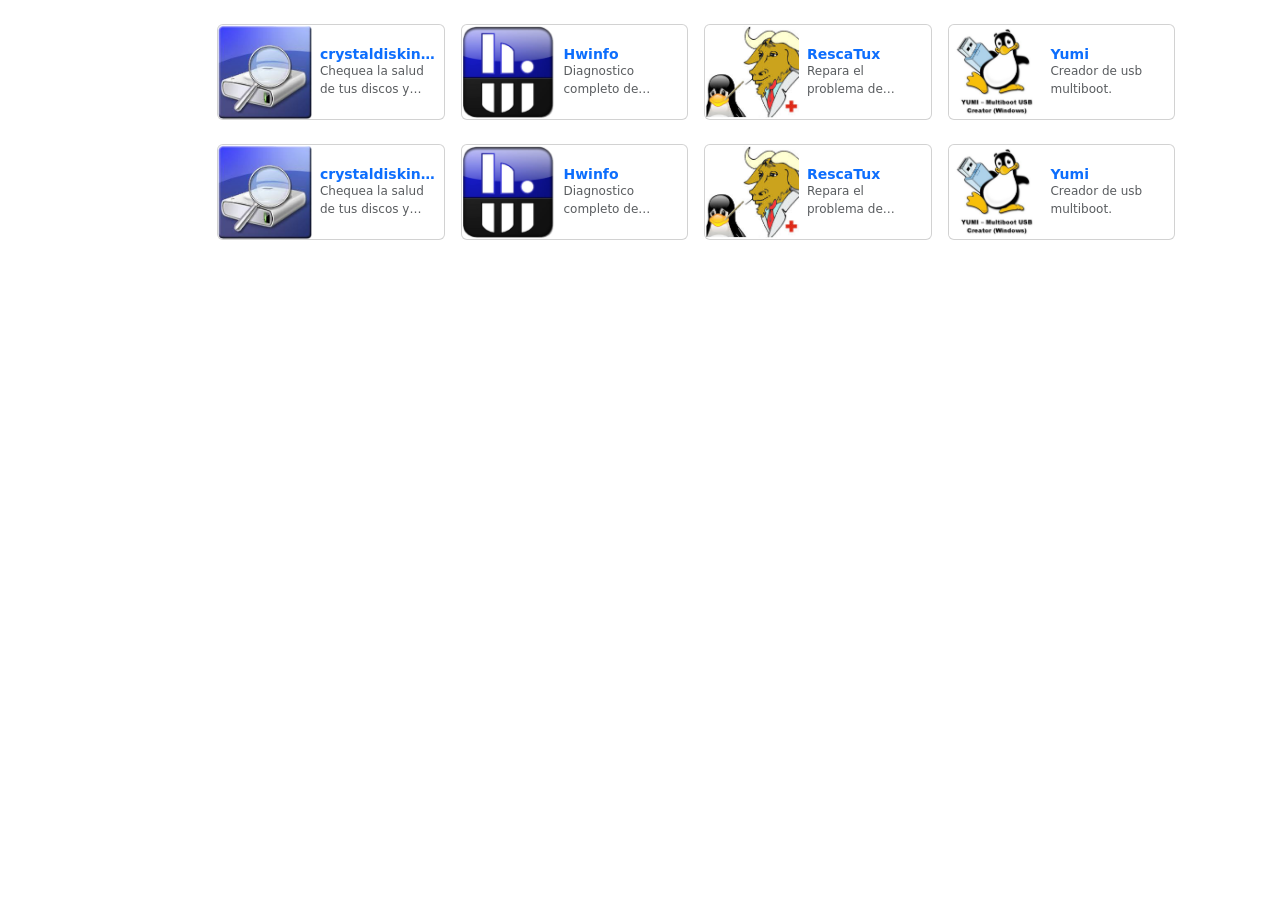
==== proyectoW/prCards.html @ 9b749b4a "Add files via upload" ====
<!DOCTYPE html>
<html lang="es">

<head>
    <meta charset="UTF-8">
    <meta name="viewport" content="width=device-width, initial-scale=1.0">
    <link rel="stylesheet" href="style2.css">
    <link href="https://cdn.jsdelivr.net/npm/bootstrap@5.3.8/dist/css/bootstrap.min.css" rel="stylesheet">
    <link href="https://fonts.googleapis.com/css2?family=Audiowide&family=Iceland&display=swap" rel="stylesheet">
    <script src="https://cdn.jsdelivr.net/npm/bootstrap@5.3.8/dist/js/bootstrap.bundle.min.js"></script>
    <title>tb2</title>
</head>

<body><!-- El contenedor limita el ancho total a 990px y lo centra -->
    <div class="container my-4" style="max-width: 990px;">
        <div class="pe-2" style="max-height: 320px; overflow-y: auto; overflow-x: hidden;">
            <div class="row g-3">

                <!-- Tarjeta 1 -->
                <div class="col-12 col-sm-6 col-lg-3">
                    <div class="card h-100 overflow-hidden">
                        <div class="row g-0 align-items-center h-100">
                            <!-- Imagen a la izquierda (ocupa el 40% de la tarjeta) -->
                            <div class="col-5">
                                <img src="assets/cinfo.png" class="img-fluid w-100 h-100"
                                    style="object-fit: cover; min-height: 80px;" alt="Logo 1">
                            </div>
                            <!-- Texto a la derecha (ocupa el 60% de la tarjeta) -->
                            <div class="col-7">
                                <div class="card-body p-2">
                                    <h6 class="card-title m-0">
                                        <a href="#"
                                            class="text-decoration-none fw-bold small text-truncate d-block">crystaldiskinfo</a>
                                    </h6>
                                    <p class="card-text text-muted mb-0"
                                        style="font-size: 0.75rem; display: -webkit-box; -webkit-line-clamp: 2; -webkit-box-orient: vertical; overflow: hidden;">
                                        Chequea la salud de tus discos y pendrives.</p>
                                </div>
                            </div>
                        </div>
                    </div>
                </div>

                <!-- Tarjeta 2 -->
                <div class="col-12 col-sm-6 col-lg-3">
                    <div class="card h-100 overflow-hidden">
                        <div class="row g-0 align-items-center h-100">
                            <div class="col-5">
                                <img src="assets/hwinfo.png" class="img-fluid w-100 h-100"
                                    style="object-fit: cover; min-height: 80px;" alt="Logo 2">
                            </div>
                            <div class="col-7">
                                <div class="card-body p-2">
                                    <h6 class="card-title m-0">
                                        <a href="#"
                                            class="text-decoration-none fw-bold small text-truncate d-block">Hwinfo</a>
                                    </h6>
                                    <p class="card-text text-muted mb-0"
                                        style="font-size: 0.75rem; display: -webkit-box; -webkit-line-clamp: 2; -webkit-box-orient: vertical; overflow: hidden;">
                                        Diagnostico completo de hardware y sensores</p>
                                </div>
                            </div>
                        </div>
                    </div>
                </div>

                <!-- Tarjeta 3 -->
                <div class="col-12 col-sm-6 col-lg-3">
                    <div class="card h-100 overflow-hidden">
                        <div class="row g-0 align-items-center h-100">
                            <div class="col-5">
                                <img src="assets/rescatux.png" class="img-fluid w-100 h-100"
                                    style="object-fit: cover; min-height: 80px;" alt="Logo 3">
                            </div>
                            <div class="col-7">
                                <div class="card-body p-2">
                                    <h6 class="card-title m-0">
                                        <a href="#"
                                            class="text-decoration-none fw-bold small text-truncate d-block">RescaTux</a>
                                    </h6>
                                    <p class="card-text text-muted mb-0"
                                        style="font-size: 0.75rem; display: -webkit-box; -webkit-line-clamp: 2; -webkit-box-orient: vertical; overflow: hidden;">
                                        Repara el problema de arranque de tu equipo.</p>
                                </div>
                            </div>
                        </div>
                    </div>
                </div>

                <!-- Tarjeta 4 -->
                <div class="col-12 col-sm-6 col-lg-3">
                    <div class="card h-100 overflow-hidden">
                        <div class="row g-0 align-items-center h-100">
                            <div class="col-5">
                                <img src="assets/yumi.png" class="img-fluid w-100 h-100"
                                    style="object-fit: cover; min-height: 80px;" alt="Logo 4">
                            </div>
                            <div class="col-7">
                                <div class="card-body p-2">
                                    <h6 class="card-title m-0">
                                        <a href="#"
                                            class="text-decoration-none fw-bold small text-truncate d-block">Yumi</a>
                                    </h6>
                                    <p class="card-text text-muted mb-0"
                                        style="font-size: 0.75rem; display: -webkit-box; -webkit-line-clamp: 2; -webkit-box-orient: vertical; overflow: hidden;">
                                        Creador de usb multiboot.</p>
                                </div>
                            </div>
                        </div>
                    </div>
                </div>

            </div>
        </div>

    </div>
    <div class="container my-4" style="max-width: 990px;">
        <div class="pe-2" style="max-height: 320px; overflow-y: auto; overflow-x: hidden;">
            <div class="row g-3">

                <!-- Tarjeta 1 -->
                <div class="col-12 col-sm-6 col-lg-3">
                    <div class="card h-100 overflow-hidden">
                        <div class="row g-0 align-items-center h-100">
                            <!-- Imagen a la izquierda (ocupa el 40% de la tarjeta) -->
                            <div class="col-5">
                                <img src="assets/cinfo.png" class="img-fluid w-100 h-100"
                                    style="object-fit: cover; min-height: 80px;" alt="Logo 1">
                            </div>
                            <!-- Texto a la derecha (ocupa el 60% de la tarjeta) -->
                            <div class="col-7">
                                <div class="card-body p-2">
                                    <h6 class="card-title m-0">
                                        <a href="#"
                                            class="text-decoration-none fw-bold small text-truncate d-block">crystaldiskinfo</a>
                                    </h6>
                                    <p class="card-text text-muted mb-0"
                                        style="font-size: 0.75rem; display: -webkit-box; -webkit-line-clamp: 2; -webkit-box-orient: vertical; overflow: hidden;">
                                        Chequea la salud de tus discos y pendrives.</p>
                                </div>
                            </div>
                        </div>
                    </div>
                </div>

                <!-- Tarjeta 2 -->
                <div class="col-12 col-sm-6 col-lg-3">
                    <div class="card h-100 overflow-hidden">
                        <div class="row g-0 align-items-center h-100">
                            <div class="col-5">
                                <img src="assets/hwinfo.png" class="img-fluid w-100 h-100"
                                    style="object-fit: cover; min-height: 80px;" alt="Logo 2">
                            </div>
                            <div class="col-7">
                                <div class="card-body p-2">
                                    <h6 class="card-title m-0">
                                        <a href="#"
                                            class="text-decoration-none fw-bold small text-truncate d-block">Hwinfo</a>
                                    </h6>
                                    <p class="card-text text-muted mb-0"
                                        style="font-size: 0.75rem; display: -webkit-box; -webkit-line-clamp: 2; -webkit-box-orient: vertical; overflow: hidden;">
                                        Diagnostico completo de hardware y sensores</p>
                                </div>
                            </div>
                        </div>
                    </div>
                </div>

                <!-- Tarjeta 3 -->
                <div class="col-12 col-sm-6 col-lg-3">
                    <div class="card h-100 overflow-hidden">
                        <div class="row g-0 align-items-center h-100">
                            <div class="col-5">
                                <img src="assets/rescatux.png" class="img-fluid w-100 h-100"
                                    style="object-fit: cover; min-height: 80px;" alt="Logo 3">
                            </div>
                            <div class="col-7">
                                <div class="card-body p-2">
                                    <h6 class="card-title m-0">
                                        <a href="#"
                                            class="text-decoration-none fw-bold small text-truncate d-block">RescaTux</a>
                                    </h6>
                                    <p class="card-text text-muted mb-0"
                                        style="font-size: 0.75rem; display: -webkit-box; -webkit-line-clamp: 2; -webkit-box-orient: vertical; overflow: hidden;">
                                        Repara el problema de arranque de tu equipo.</p>
                                </div>
                            </div>
                        </div>
                    </div>
                </div>

                <!-- Tarjeta 4 -->
                <div class="col-12 col-sm-6 col-lg-3">
                    <div class="card h-100 overflow-hidden">
                        <div class="row g-0 align-items-center h-100">
                            <div class="col-5">
                                <img src="assets/yumi.png" class="img-fluid w-100 h-100"
                                    style="object-fit: cover; min-height: 80px;" alt="Logo 4">
                            </div>
                            <div class="col-7">
                                <div class="card-body p-2">
                                    <h6 class="card-title m-0">
                                        <a href="#"
                                            class="text-decoration-none fw-bold small text-truncate d-block">Yumi</a>
                                    </h6>
                                    <p class="card-text text-muted mb-0"
                                        style="font-size: 0.75rem; display: -webkit-box; -webkit-line-clamp: 2; -webkit-box-orient: vertical; overflow: hidden;">
                                        Creador de usb multiboot.</p>
                                </div>
                            </div>
                        </div>
                    </div>
                </div>

            </div>
        </div>

    </div>
</body>

</html>
---- proyectoW/style2.css ----
body {
    width: 1400px;
    background-color: aquamarine;
}

header {
    display: flex;
    border: 1px solid;
    height: 50px;
    width: 1200px;
    justify-self: center;
}

.logos {
    display: block;
    width: 80px;
    height: 50px;

    margin-left: 10px;
}

.logos img {
    width: 100%;
    object-fit: contain;

}

header h1 {
    display: flex;
    align-items: center;
    margin-left: 50px;

}

header navbar {
    display: flex;
    flex-direction: row;
    justify-content: space-around;
    margin-left: 150px;
    gap: 50px;

}

header navbar a {
    text-decoration: none;
    margin-top: 20px;

}

.submenu {
    display: flex !important;
    flex-wrap: nowrap !important;
    overflow-x: auto !important;
    gap: 12px;
    padding-top: 4px;
    padding-bottom: 16px;
    width: 1200px;
    height: 150px;

    margin: 0 auto;
    background-color: black;
    white-space: nowrap;
    /* Evita que las tarjetas salten de línea */
   
}

.containerWeb {
    display: none;
    margin-left: 5px;
}

.containerUtils {
    flex-shrink: 0 !important;
  width: calc(25% - 9px);
  min-width: 250px;
  height: 90px;
  
}

.containerUtils .foto {
    width: 100px;
    height: 100px;
}

iframe {
    display: flex;
    margin: 0 auto;
    width: 1200px;
    height: 750px;
}
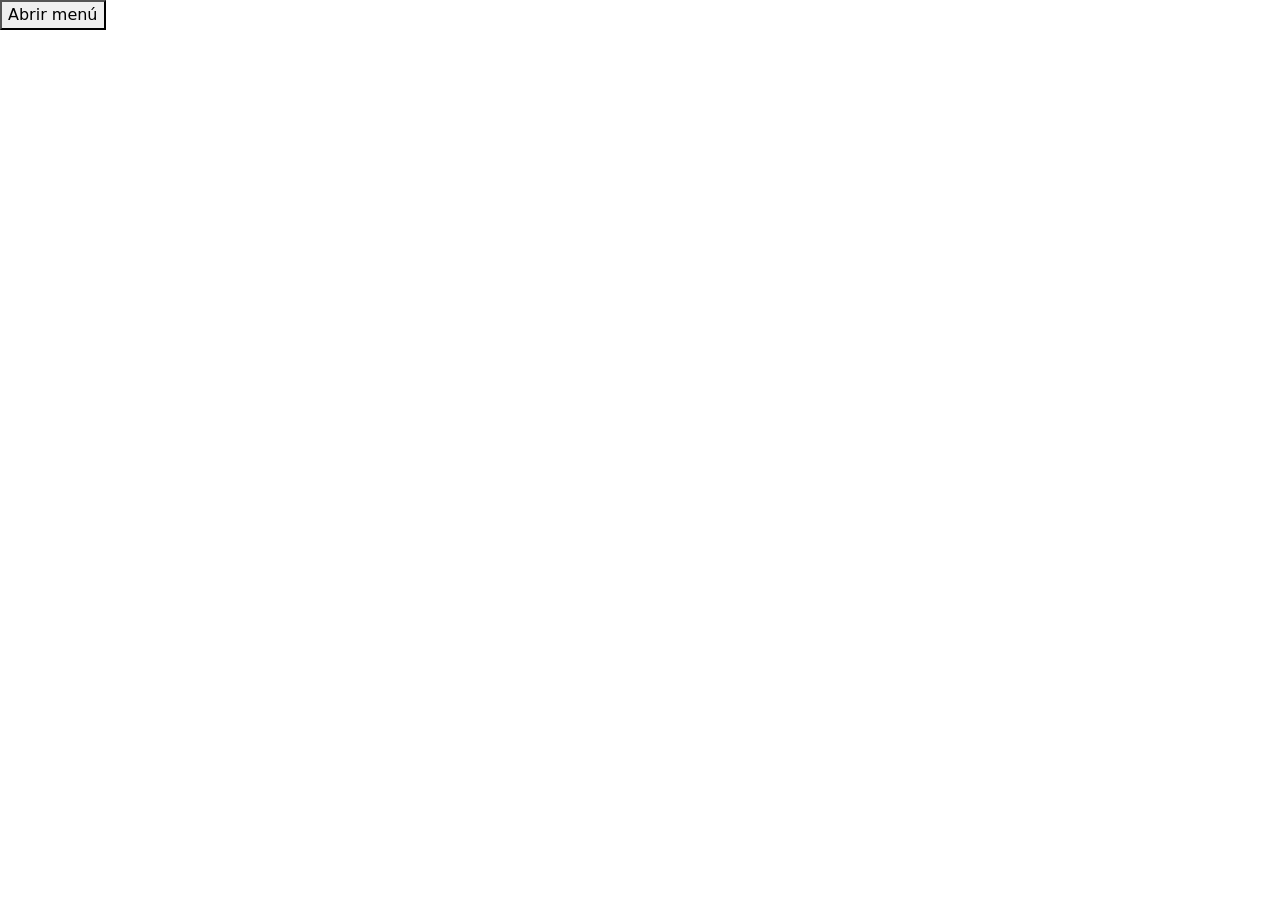
==== commit 65047b5e: "prueba botones" ====
--- a/proyectoW/prCards.html
+++ b/proyectoW/prCards.html
@@ -4,218 +4,25 @@
 <head>
     <meta charset="UTF-8">
     <meta name="viewport" content="width=device-width, initial-scale=1.0">
-    <link rel="stylesheet" href="style2.css">
+    <link rel="stylesheet" href="styleprueba.css">
     <link href="https://cdn.jsdelivr.net/npm/bootstrap@5.3.8/dist/css/bootstrap.min.css" rel="stylesheet">
     <link href="https://fonts.googleapis.com/css2?family=Audiowide&family=Iceland&display=swap" rel="stylesheet">
     <script src="https://cdn.jsdelivr.net/npm/bootstrap@5.3.8/dist/js/bootstrap.bundle.min.js"></script>
+    
     <title>tb2</title>
 </head>
 
 <body><!-- El contenedor limita el ancho total a 990px y lo centra -->
-    <div class="container my-4" style="max-width: 990px;">
-        <div class="pe-2" style="max-height: 320px; overflow-y: auto; overflow-x: hidden;">
-            <div class="row g-3">
+        <button id="btnMenu">Abrir menú</button>
 
-                <!-- Tarjeta 1 -->
-                <div class="col-12 col-sm-6 col-lg-3">
-                    <div class="card h-100 overflow-hidden">
-                        <div class="row g-0 align-items-center h-100">
-                            <!-- Imagen a la izquierda (ocupa el 40% de la tarjeta) -->
-                            <div class="col-5">
-                                <img src="assets/cinfo.png" class="img-fluid w-100 h-100"
-                                    style="object-fit: cover; min-height: 80px;" alt="Logo 1">
-                            </div>
-                            <!-- Texto a la derecha (ocupa el 60% de la tarjeta) -->
-                            <div class="col-7">
-                                <div class="card-body p-2">
-                                    <h6 class="card-title m-0">
-                                        <a href="#"
-                                            class="text-decoration-none fw-bold small text-truncate d-block">crystaldiskinfo</a>
-                                    </h6>
-                                    <p class="card-text text-muted mb-0"
-                                        style="font-size: 0.75rem; display: -webkit-box; -webkit-line-clamp: 2; -webkit-box-orient: vertical; overflow: hidden;">
-                                        Chequea la salud de tus discos y pendrives.</p>
-                                </div>
-                            </div>
-                        </div>
-                    </div>
-                </div>
-
-                <!-- Tarjeta 2 -->
-                <div class="col-12 col-sm-6 col-lg-3">
-                    <div class="card h-100 overflow-hidden">
-                        <div class="row g-0 align-items-center h-100">
-                            <div class="col-5">
-                                <img src="assets/hwinfo.png" class="img-fluid w-100 h-100"
-                                    style="object-fit: cover; min-height: 80px;" alt="Logo 2">
-                            </div>
-                            <div class="col-7">
-                                <div class="card-body p-2">
-                                    <h6 class="card-title m-0">
-                                        <a href="#"
-                                            class="text-decoration-none fw-bold small text-truncate d-block">Hwinfo</a>
-                                    </h6>
-                                    <p class="card-text text-muted mb-0"
-                                        style="font-size: 0.75rem; display: -webkit-box; -webkit-line-clamp: 2; -webkit-box-orient: vertical; overflow: hidden;">
-                                        Diagnostico completo de hardware y sensores</p>
-                                </div>
-                            </div>
-                        </div>
-                    </div>
-                </div>
-
-                <!-- Tarjeta 3 -->
-                <div class="col-12 col-sm-6 col-lg-3">
-                    <div class="card h-100 overflow-hidden">
-                        <div class="row g-0 align-items-center h-100">
-                            <div class="col-5">
-                                <img src="assets/rescatux.png" class="img-fluid w-100 h-100"
-                                    style="object-fit: cover; min-height: 80px;" alt="Logo 3">
-                            </div>
-                            <div class="col-7">
-                                <div class="card-body p-2">
-                                    <h6 class="card-title m-0">
-                                        <a href="#"
-                                            class="text-decoration-none fw-bold small text-truncate d-block">RescaTux</a>
-                                    </h6>
-                                    <p class="card-text text-muted mb-0"
-                                        style="font-size: 0.75rem; display: -webkit-box; -webkit-line-clamp: 2; -webkit-box-orient: vertical; overflow: hidden;">
-                                        Repara el problema de arranque de tu equipo.</p>
-                                </div>
-                            </div>
-                        </div>
-                    </div>
-                </div>
-
-                <!-- Tarjeta 4 -->
-                <div class="col-12 col-sm-6 col-lg-3">
-                    <div class="card h-100 overflow-hidden">
-                        <div class="row g-0 align-items-center h-100">
-                            <div class="col-5">
-                                <img src="assets/yumi.png" class="img-fluid w-100 h-100"
-                                    style="object-fit: cover; min-height: 80px;" alt="Logo 4">
-                            </div>
-                            <div class="col-7">
-                                <div class="card-body p-2">
-                                    <h6 class="card-title m-0">
-                                        <a href="#"
-                                            class="text-decoration-none fw-bold small text-truncate d-block">Yumi</a>
-                                    </h6>
-                                    <p class="card-text text-muted mb-0"
-                                        style="font-size: 0.75rem; display: -webkit-box; -webkit-line-clamp: 2; -webkit-box-orient: vertical; overflow: hidden;">
-                                        Creador de usb multiboot.</p>
-                                </div>
-                            </div>
-                        </div>
-                    </div>
-                </div>
-
-            </div>
-        </div>
-
-    </div>
-    <div class="container my-4" style="max-width: 990px;">
-        <div class="pe-2" style="max-height: 320px; overflow-y: auto; overflow-x: hidden;">
-            <div class="row g-3">
-
-                <!-- Tarjeta 1 -->
-                <div class="col-12 col-sm-6 col-lg-3">
-                    <div class="card h-100 overflow-hidden">
-                        <div class="row g-0 align-items-center h-100">
-                            <!-- Imagen a la izquierda (ocupa el 40% de la tarjeta) -->
-                            <div class="col-5">
-                                <img src="assets/cinfo.png" class="img-fluid w-100 h-100"
-                                    style="object-fit: cover; min-height: 80px;" alt="Logo 1">
-                            </div>
-                            <!-- Texto a la derecha (ocupa el 60% de la tarjeta) -->
-                            <div class="col-7">
-                                <div class="card-body p-2">
-                                    <h6 class="card-title m-0">
-                                        <a href="#"
-                                            class="text-decoration-none fw-bold small text-truncate d-block">crystaldiskinfo</a>
-                                    </h6>
-                                    <p class="card-text text-muted mb-0"
-                                        style="font-size: 0.75rem; display: -webkit-box; -webkit-line-clamp: 2; -webkit-box-orient: vertical; overflow: hidden;">
-                                        Chequea la salud de tus discos y pendrives.</p>
-                                </div>
-                            </div>
-                        </div>
-                    </div>
-                </div>
-
-                <!-- Tarjeta 2 -->
-                <div class="col-12 col-sm-6 col-lg-3">
-                    <div class="card h-100 overflow-hidden">
-                        <div class="row g-0 align-items-center h-100">
-                            <div class="col-5">
-                                <img src="assets/hwinfo.png" class="img-fluid w-100 h-100"
-                                    style="object-fit: cover; min-height: 80px;" alt="Logo 2">
-                            </div>
-                            <div class="col-7">
-                                <div class="card-body p-2">
-                                    <h6 class="card-title m-0">
-                                        <a href="#"
-                                            class="text-decoration-none fw-bold small text-truncate d-block">Hwinfo</a>
-                                    </h6>
-                                    <p class="card-text text-muted mb-0"
-                                        style="font-size: 0.75rem; display: -webkit-box; -webkit-line-clamp: 2; -webkit-box-orient: vertical; overflow: hidden;">
-                                        Diagnostico completo de hardware y sensores</p>
-                                </div>
-                            </div>
-                        </div>
-                    </div>
-                </div>
-
-                <!-- Tarjeta 3 -->
-                <div class="col-12 col-sm-6 col-lg-3">
-                    <div class="card h-100 overflow-hidden">
-                        <div class="row g-0 align-items-center h-100">
-                            <div class="col-5">
-                                <img src="assets/rescatux.png" class="img-fluid w-100 h-100"
-                                    style="object-fit: cover; min-height: 80px;" alt="Logo 3">
-                            </div>
-                            <div class="col-7">
-                                <div class="card-body p-2">
-                                    <h6 class="card-title m-0">
-                                        <a href="#"
-                                            class="text-decoration-none fw-bold small text-truncate d-block">RescaTux</a>
-                                    </h6>
-                                    <p class="card-text text-muted mb-0"
-                                        style="font-size: 0.75rem; display: -webkit-box; -webkit-line-clamp: 2; -webkit-box-orient: vertical; overflow: hidden;">
-                                        Repara el problema de arranque de tu equipo.</p>
-                                </div>
-                            </div>
-                        </div>
-                    </div>
-                </div>
-
-                <!-- Tarjeta 4 -->
-                <div class="col-12 col-sm-6 col-lg-3">
-                    <div class="card h-100 overflow-hidden">
-                        <div class="row g-0 align-items-center h-100">
-                            <div class="col-5">
-                                <img src="assets/yumi.png" class="img-fluid w-100 h-100"
-                                    style="object-fit: cover; min-height: 80px;" alt="Logo 4">
-                            </div>
-                            <div class="col-7">
-                                <div class="card-body p-2">
-                                    <h6 class="card-title m-0">
-                                        <a href="#"
-                                            class="text-decoration-none fw-bold small text-truncate d-block">Yumi</a>
-                                    </h6>
-                                    <p class="card-text text-muted mb-0"
-                                        style="font-size: 0.75rem; display: -webkit-box; -webkit-line-clamp: 2; -webkit-box-orient: vertical; overflow: hidden;">
-                                        Creador de usb multiboot.</p>
-                                </div>
-                            </div>
-                        </div>
-                    </div>
-                </div>
-
-            </div>
-        </div>
-
-    </div>
+<nav id="menu" class="menu">
+    <ul>
+        <li>Inicio</li>
+        <li>Servicios</li>
+        <li>Contacto</li>
+    </ul>
+</nav>
+<script src="scriptpruebas.js"></script>
 </body>
 
 </html>
--- a/proyectoW/styleprueba.css
+++ b/proyectoW/styleprueba.css
@@ -0,0 +1,50 @@
+.menu {
+    position: absolute;
+    top: 20px;
+    left: 50%;
+    transform: translateX(-50%);
+    opacity: 0;
+    visibility: hidden;
+    background: #333;
+    color: white;
+    padding: 20px;
+    border-radius: 10px;
+}
+
+.menu.mostrar {
+    visibility: visible;
+    animation: caerMenu 0.9s ease forwards;
+}
+
+@keyframes caerMenu {
+    0% {
+        transform: translate(-250%, -0px);
+        opacity: 0;
+    }
+    25% {
+        transform: translate(-150%, -0px);
+    }
+
+    60% {
+        transform: translate(-50%, 0px);
+        opacity: 0.5;
+    }
+
+    80% {
+        transform: translate(-10%, 1px);
+        opacity: 1;
+    }
+    90% {
+        transform: translate (%, 0px);
+        opacity: 1;
+    }
+    95% {
+        transform: translate (-50%, 1px);
+        opacity: 1;
+    }
+
+    100% {
+        transform: translate(-50%, 0);
+        opacity: 1;
+    }
+}
